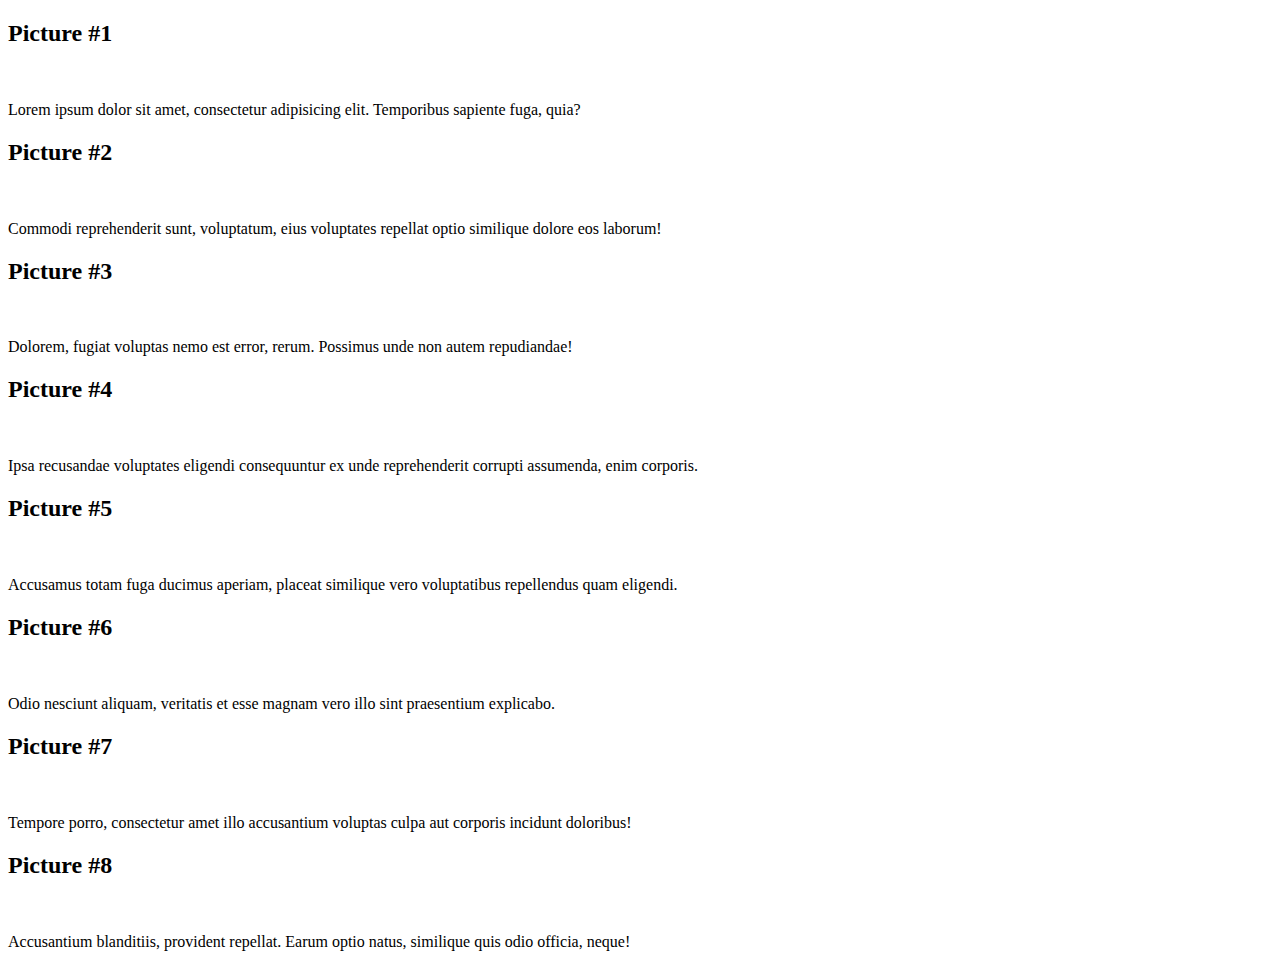
==== CSS Exercise/index.html @ c705a926 "Create index.html" ====
<!DOCTYPE html>
<html lang="en">
<head>
    <meta charset="UTF-8">
    <meta http-equiv="X-UA-Compatible" content="IE=edge">
    <meta name="viewport" content="width=device-width, initial-scale=1.0">
    <title>Cat Images</title>
    <link rel="stylesheet" href="./styles.css">
</head>
<body>
    <div class="picture-body">
        <div class="picture-group">
            <h2 class="picture-title">Picture #1</h2>
            <img src="http://placekitten.com/99/100" alt="" class="picture-img" />
            <p class="picture-caption">Lorem ipsum dolor sit amet, consectetur adipisicing elit. Temporibus sapiente fuga, quia?</p>
        </div>
        <div class="picture-group">
            <h2 class="picture-title">Picture #2</h2>
            <img src="http://placekitten.com/100/99" alt="" class="picture-img" />
            <p class="picture-caption">Commodi reprehenderit sunt, voluptatum, eius voluptates repellat optio similique dolore eos laborum!</p>
        </div>
        <div class="picture-group">
            <h2 class="picture-title">Picture #3</h2>
            <img src="http://placekitten.com/100/100" alt="" class="picture-img" />
            <p class="picture-caption">Dolorem, fugiat voluptas nemo est error, rerum. Possimus unde non autem repudiandae!</p>
        </div>
        <div class="picture-group">
            <h2 class="picture-title">Picture #4</h2>
            <img src="http://placekitten.com/101/100" alt="" class="picture-img" />
            <p class="picture-caption">Ipsa recusandae voluptates eligendi consequuntur ex unde reprehenderit corrupti assumenda, enim corporis.</p>
        </div>
        <div class="picture-group">
            <h2 class="picture-title">Picture #5</h2>
            <img src="http://placekitten.com/100/101" alt="" class="picture-img" />
            <p class="picture-caption">Accusamus totam fuga ducimus aperiam, placeat similique vero voluptatibus repellendus quam eligendi.</p>
        </div>
        <div class="picture-group">
            <h2 class="picture-title">Picture #6</h2>
            <img src="http://placekitten.com/100/98" alt="" class="picture-img" />
            <p class="picture-caption">Odio nesciunt aliquam, veritatis et esse magnam vero illo sint praesentium explicabo.</p>
        </div>
        <div class="picture-group">
            <h2 class="picture-title">Picture #7</h2>
            <img src="http://placekitten.com/103/100" alt="" class="picture-img" />
            <p class="picture-caption">Tempore porro, consectetur amet illo accusantium voluptas culpa aut corporis incidunt doloribus!</p>
        </div>
        <div class="picture-group">
            <h2 class="picture-title">Picture #8</h2>
            <img src="http://placekitten.com/100/100" alt="" class="picture-img" />
            <p class="picture-caption">Accusantium blanditiis, provident repellat. Earum optio natus, similique quis odio officia, neque!</p>
        </div>
    </div>
</body>
</html>
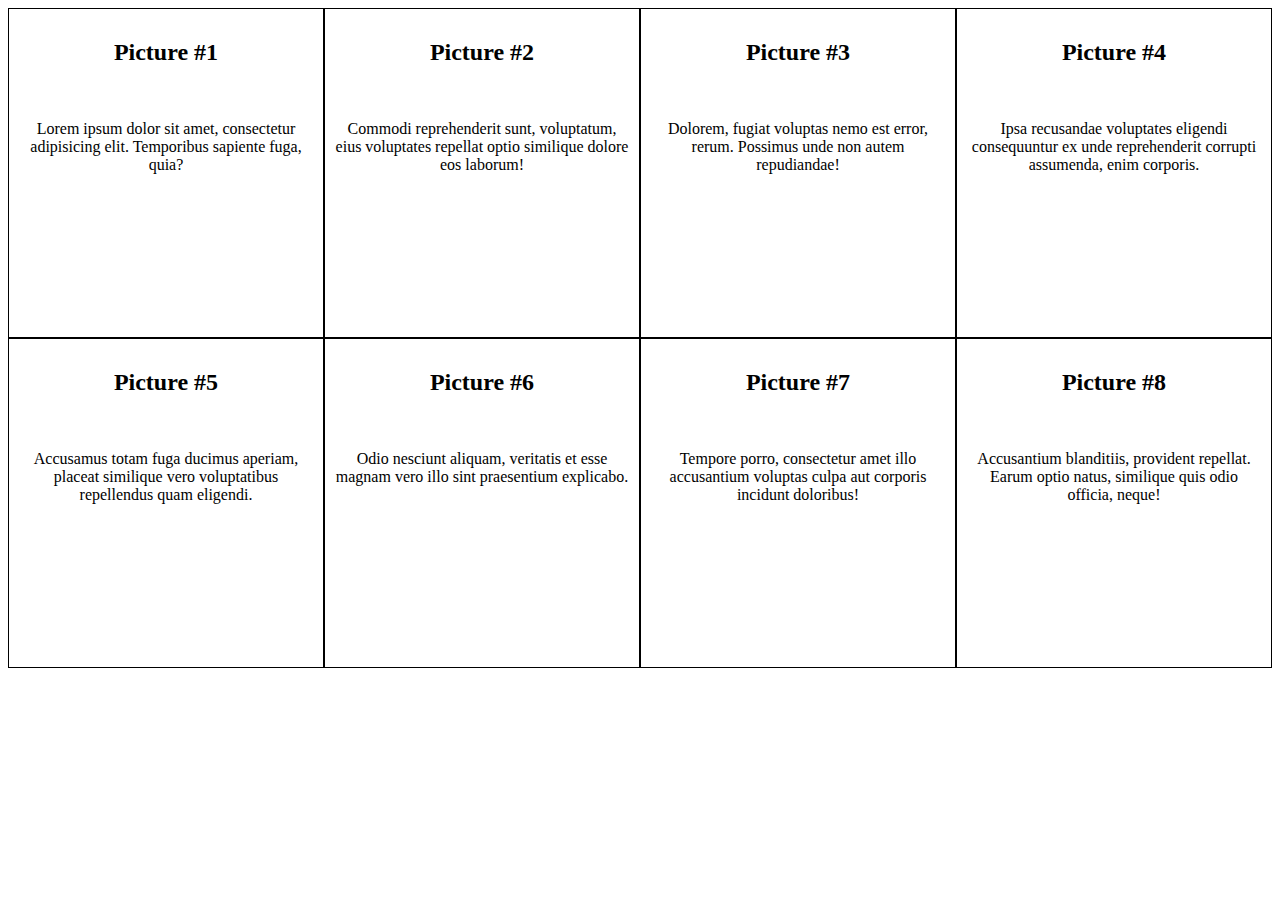
==== commit 5101b84c: "Update index.html" ====
--- a/CSS Exercise/index.html
+++ b/CSS Exercise/index.html
@@ -50,5 +50,19 @@
             <p class="picture-caption">Accusantium blanditiis, provident repellat. Earum optio natus, similique quis odio officia, neque!</p>
         </div>
     </div>
+
+    <script>
+        console.log("hi");
+
+        let x = 5;
+        let y = 7;
+        let z = x * y;
+        typeof x
+
+        let name ="Fatimah";
+        let age = 20;
+        alert("My name is "+ name + " and I am " + age);
+    </script>
+
 </body>
 </html>--- a/CSS Exercise/styles.css
+++ b/CSS Exercise/styles.css
@@ -0,0 +1,13 @@
+* {
+    box-sizing: border-box;
+  }
+  
+  .picture-group{
+    width:25%;
+    height:330px;
+    border:1px solid black;
+    float:left;
+    text-align:center;
+    padding:10px;
+  }
+  